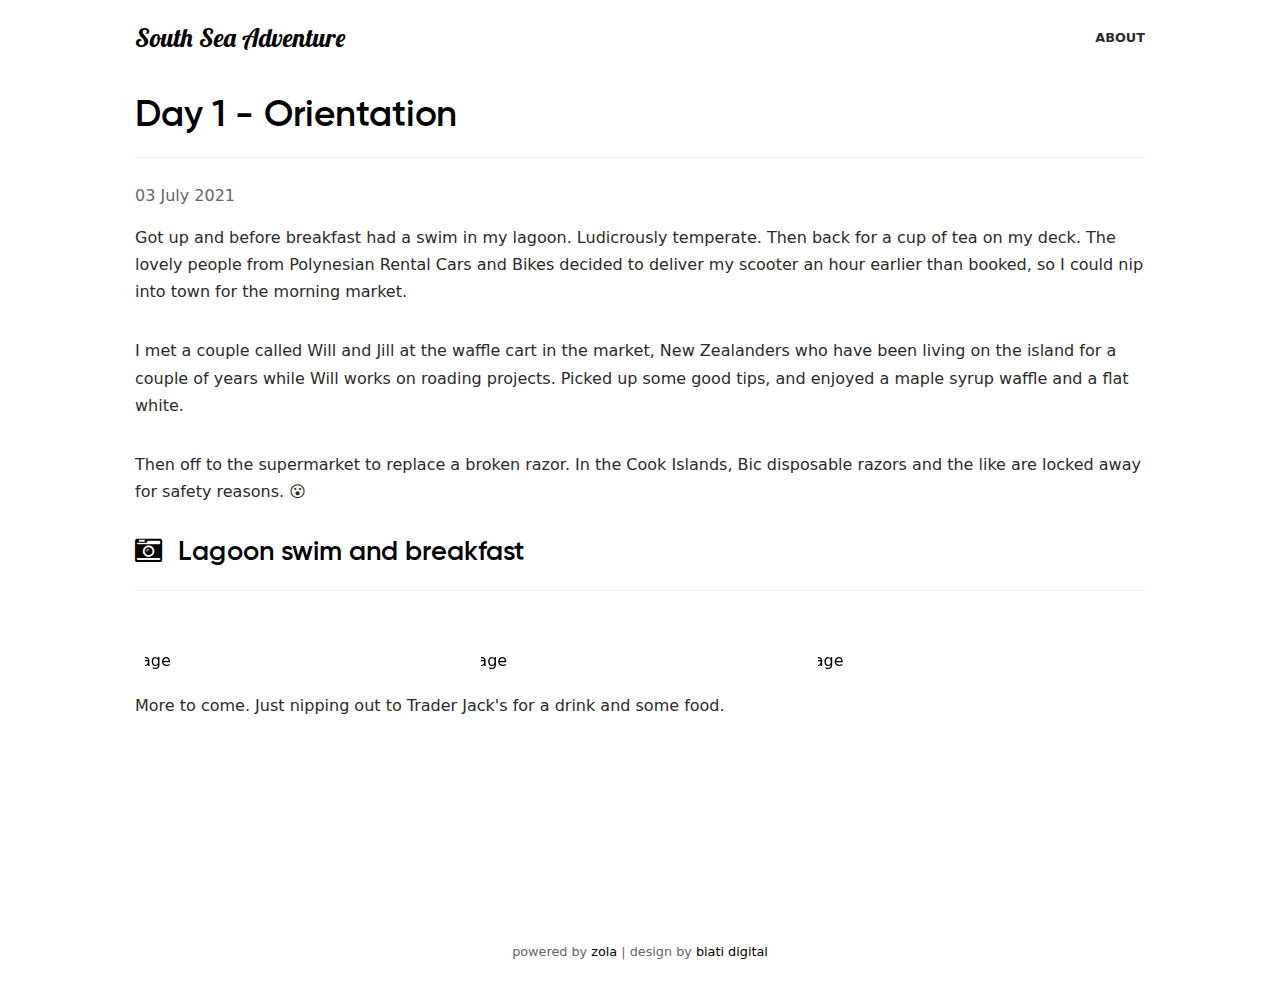
==== 03-sat/index.html @ 9bfd68f0 "Saturday first few photos" ====
<!DOCTYPE html>
<html lang="en">
  <head>
    <meta charset="UTF-8" />
    <meta http-equiv="X-UA-Compatible" content="IE=Edge" />
    <meta name="viewport" content="width=device-width,initial-scale=1,maximum-scale=1,user-scalable=no" />

    <link href="https://fonts.googleapis.com/css?family=Lobster" rel="stylesheet" />
    <link
      rel="stylesheet"
      href="https://stackpath.bootstrapcdn.com/bootstrap/4.3.1/css/bootstrap.min.css"
      integrity="sha384-ggOyR0iXCbMQv3Xipma34MD+dH/1fQ784/j6cY/iJTQUOhcWr7x9JvoRxT2MZw1T"
      crossorigin="anonymous"
      />
    <link rel="stylesheet" href="/css/style.css" />
    <link rel="stylesheet" href="/css/glightbox.min.css" />
    <link rel="stylesheet" href="/site.css" />
    <link rel="stylesheet" href="https://stackpath.bootstrapcdn.com/font-awesome/4.7.0/css/font-awesome.min.css" />

    <title>South Sea Adventure</title>
  </head>

  <body>
    <header class="main-header ">
      <div class="container">
        <div class="row">
          <div class="col-md-12">
            <div class="header-inner">
              
              <a href="https:&#x2F;&#x2F;southseaadventure.tesujimath.org&#x2F;" class="logo" style="font-family: 'Lobster', cursive">South Sea Adventure</a>
              
              <ul class="d-none d-md-block">
                <li><a href="/about">ABOUT</a></li>
              </ul>
            </div>
          </div>
        </div>
      </div>
    </header>

    
<article>
  <section class="section">
    <div class="container">
      <div class="row">
        <div class="col-md-12">

          <div class="header">
            <h1>Day 1 - Orientation</h1>
            
            <span class='divider'/>
            <span>03 July 2021</span>
            
          </div>
          <p>Got up and before breakfast had a swim in my lagoon.  Ludicrously temperate.  Then back for a cup of tea on my deck.  The lovely people from Polynesian Rental Cars and Bikes decided to deliver my scooter an hour earlier than booked, so I could nip into town for the morning market.</p>
<p>I met a couple called Will and Jill at the waffle cart in the market, New Zealanders who have been living on the island for a couple of years while Will works on roading projects.  Picked up some good tips, and enjoyed a maple syrup waffle and a flat white.</p>
<p>Then off to the supermarket to replace a broken razor.  In the Cook Islands, Bic disposable razors and the like are locked away for safety reasons.  😮</p>
<h3>
  <i class="fa fa-camera-retro heading-icon" aria-hidden="true"></i>
  Lagoon swim and breakfast
</h3>


<ul class="box-container three-cols">
<li class="box">
  <div class="inner">
    <a href="https:&#x2F;&#x2F;southseaadventure.tesujimath.org&#x2F;processed_images&#x2F;073013b3dc1598fe00.jpg" class="glightbox">
      <img src="https:&#x2F;&#x2F;southseaadventure.tesujimath.org&#x2F;processed_images&#x2F;ab0aac96ec2b46ff00.jpg" alt="image" />
    </a>
  </div>
</li>
<li class="box">
  <div class="inner">
    <a href="https:&#x2F;&#x2F;southseaadventure.tesujimath.org&#x2F;processed_images&#x2F;36ee185b98c75fb100.jpg" class="glightbox">
      <img src="https:&#x2F;&#x2F;southseaadventure.tesujimath.org&#x2F;processed_images&#x2F;d01ab7ffe433d14200.jpg" alt="image" />
    </a>
  </div>
</li>
<li class="box">
  <div class="inner">
    <a href="https:&#x2F;&#x2F;southseaadventure.tesujimath.org&#x2F;processed_images&#x2F;8b47b6e45bc9f87600.jpg" class="glightbox">
      <img src="https:&#x2F;&#x2F;southseaadventure.tesujimath.org&#x2F;processed_images&#x2F;de14c3e30721081e00.jpg" alt="image" />
    </a>
  </div>
</li>
</ul>
<p>More to come.  Just nipping out to Trader Jack's for a drink and some food.</p>

        </div>
      </div>
    </div>
  </section>
</article>


    <footer class="text-center">
      <div class="wrap copyright">
        powered by
        <a href="https://www.getzola.org/" target="_blank">zola</a>
        | design by
        <a href="https://www.biati.digital" target="_blank">biati digital</a>
      </div>
    </footer>

    <script src="https://cdn.jsdelivr.net/npm/animejs@3.1.0/lib/anime.min.js"></script>
    <script src="/js/valde.min.js"></script>
    <script src="/js/glightbox.min.js"></script>
    <script src="/js/site.js"></script>
    <script>
      var lightbox = GLightbox();
      lightbox.on('open', (target) => {
        console.log('lightbox opened');
      });
      var lightboxDescription = GLightbox({
        selector: '.glightbox2'
      });
      var lightboxVideo = GLightbox({
        selector: '.glightbox3'
      });
      lightboxVideo.on('slide_changed', ({ prev, current }) => {
        console.log('Prev slide', prev);
        console.log('Current slide', current);

        const { slideIndex, slideNode, slideConfig, player } = current;

        if (player) {
          if (!player.ready) {
            // If player is not ready
            player.on('ready', (event) => {
              // Do something when video is ready
            });
          }

          player.on('play', (event) => {
            console.log('Started play');
          });

          player.on('volumechange', (event) => {
            console.log('Volume change');
          });

          player.on('ended', (event) => {
            console.log('Video ended');
          });
        }
      });

      var lightboxInlineIframe = GLightbox({
        selector: '.glightbox4'
      });

      /* var exampleApi = GLightbox({ selector: null });
         exampleApi.insertSlide({
         href: 'https://picsum.photos/1200/800',
         });
         exampleApi.insertSlide({
         width: '500px',
         content: '<p>Example</p>'
         });
         exampleApi.insertSlide({
         href: 'https://www.youtube.com/watch?v=WzqrwPhXmew',
         });
         exampleApi.insertSlide({
         width: '200vw',
         content: document.getElementById('inline-example')
         });
         exampleApi.open(); */
    </script>
  </body>
</html>
---- css/style.css ----
@font-face {
    font-family: 'Gilroy';
    src: local('Gilroy Regular'), local('Gilroy-Regular'), url('./fonts/Gilroy-Regular.woff2') format('woff2'), url('./fonts/Gilroy-Regular.woff') format('woff');
    font-weight: normal;
    font-style: normal;
}

@font-face {
    font-family: 'Gilroy';
    src: local('Gilroy Regular Italic'), local('Gilroy-RegularItalic'), url('./fonts/Gilroy-RegularItalic.woff2') format('woff2'), url('./fonts/Gilroy-RegularItalic.woff') format('woff');
    font-weight: normal;
    font-style: italic;
}

@font-face {
    font-family: 'Gilroy';
    src: local('Gilroy SemiBold'), local('Gilroy-SemiBold'), url('./fonts/Gilroy-SemiBold.woff2') format('woff2'), url('./fonts/Gilroy-SemiBold.woff') format('woff');
    font-weight: 600;
    font-style: normal;
}

@font-face {
    font-family: 'Gilroy';
    src: local('Gilroy Bold'), local('Gilroy-Bold'), url('./fonts/Gilroy-Bold.woff2') format('woff2'), url('./fonts/Gilroy-Bold.woff') format('woff');
    font-weight: bold;
    font-style: normal;
}


html,
body,
div,
span,
applet,
object,
iframe,
h1,
h2,
h3,
h4,
h5,
h6,
p,
blockquote,
pre,
a,
abbr,
acronym,
address,
big,
cite,
code,
del,
dfn,
em,
img,
ins,
kbd,
q,
s,
samp,
small,
strike,
strong,
sub,
sup,
tt,
var,
b,
u,
i,
center,
dl,
dt,
dd,
ol,
ul,
li,
fieldset,
form,
label,
legend,
table,
caption,
tbody,
tfoot,
thead,
tr,
th,
td,
article,
aside,
canvas,
details,
embed,
figure,
figcaption,
footer,
header,
hgroup,
menu,
nav,
output,
ruby,
section,
summary,
time,
mark,
audio,
video {
    margin: 0;
    padding: 0;
    border: 0;
    font-size: 100%;
    font: inherit;
    vertical-align: baseline;
}

/* HTML5 display-role reset for older browsers */
article,
aside,
details,
figcaption,
figure,
footer,
header,
hgroup,
menu,
nav,
section {
    display: block;
}

body {
    line-height: 1;
}

ol,
ul {
    list-style: none;
}

li {
    margin-bottom: 10px;
}

.section {
    padding: 95px 0;
}

body {
    font-family: 'Gilroy', sans-serif;
    background: #fff;
    color: #666;
    font-size: 16px;
    font-family: system-ui, -apple-system, Segoe UI, Roboto, Ubuntu, Cantarell, Noto Sans, sans-serif, BlinkMacSystemFont, '.SFNSText-Regular', sans-serif !important;
}

a,
a:hover {
    text-decoration: none;
    color: #000;
}

.text-center {
    text-align: center;
}

.pair {
    background: #f8f8f8;
}

@media (min-width: 1200px) {
    .container {
        max-width: 1040px;
    }
}

header {
    position: absolute;
    width: 100%;
    top: 0;
    left: 0;
    border-bottom: 1px solid transparent;
    z-index: 999;
    transition: all 0.3s ease-in-out;
}

header.fixed {
    background: #fff;
    border-bottom: 1px solid #cecece;
}

.header-unpin {
    position: fixed;
    opacity: 0;
    transform: translate3d(0, -100%, 0);
    transition: all 0.3s ease-in-out;
}

.header-pin {
    position: fixed;
    background: #fff;
    opacity: 1;
    border-bottom: 1px solid #cecece;
    transform: translate3d(0, 0%, 0);
    transition: all 0.6s ease-in-out;
}

.header-inner {
    padding: 25px 0;
    overflow: hidden;
}

.logo {
    font-family: 'Lobster', cursive;
    color: #000;
    float: left;
    font-size: 1.6em;
}

header ul {
    float: right;
    position: relative;
    top: 4px;
}

header ul li {
    float: left;
    list-style: none;
    margin-left: 25px;
    opacity: 1;
    transition: opacity 0.6s cubic-bezier(0.175, 0.885, 0.32, 1.275);
}

header ul li a {
    color: #2b2b2b;
    font-weight: 600;
    font-size: 0.8em;
}

header ul:hover li {
    opacity: 0.7;
    transition: opacity 0.6s cubic-bezier(0.175, 0.885, 0.32, 1.275);
}
header ul li:hover {
    opacity: 1;
    transition: opacity 0.3s cubic-bezier(0.175, 0.885, 0.32, 1.275);
}
header ul li:hover a {
    color: #000000;
}


h3 {
    font-family: 'Gilroy', sans-serif;
    font-size: 1.7em;
    border-bottom: 1px solid #eee;
    padding-bottom: 25px;
    margin-bottom: 30px;
    font-weight: 600;
    color: #000;
    display: flex;
}

h4 {
    font-family: 'Gilroy', sans-serif;
    margin-bottom: 25px;
    font-weight: 600;
    color: #000;
    font-size: 1.2em;
}

a {
    color: #000;
}

p {
    line-height: 1.7em;
    margin-bottom: 2em;
    color: #2b2b2b;
}

.mcbutton {
    padding: 11px 45px;
    margin-top: 20px;
    display: inline-block;
    border-radius: 4px;
    margin-right: 10px;
    color: #000;
    border: 2px solid #000;
    font-weight: 600;
    font-weight: 700;
    text-transform: uppercase;
    font-size: .7em;
    position: relative;
    width: 100%;
    text-align: center;
}

.mcbutton::before,
.mcbutton::after {
    content: '';
    display: block;
    position: absolute;
    width: 0;
    height: 2px;
    background: #000;
    transition: all 0.2s ease-in-out;
    z-index: 99;
}

.mcbutton::before {
    left: 0;
    top: 0;
}

.mcbutton::after {
    right: 0;
    bottom: 0;
}

.mcbutton:hover::before,
.mcbutton:hover::after {
    width: 100%;
    transition: all 0.4s ease-in-out;
}

.mcbutton span::before,
.mcbutton span::after {
    content: '';
    display: block;
    position: absolute;
    width: 2px;
    height: 0;
    background: #000;
    transition: all 0.3s ease-in-out;
}

.mcbutton span::before {
    left: 0;
    top: 0;
}

.mcbutton span::after {
    right: 0;
    bottom: 0;
}

.mcbutton:hover span::before,
.mcbutton:hover span::after {
    height: 100%;
    transition: all 0.3s ease-in-out;
}

.mcbutton.primary {
    background: #FFC107;
}

.mcbutton.black {
    background: #1b1b1b;
    color: #fff;
}

.lead .mcbutton.primary {
    border-color: #a2a2a2;
}

.lead .mcbutton {
    padding: 16px 45px;
    font-size: 0.6em;
}

.mcbutton i {
    color: inherit;
    font-size: 1.5em;
    margin-right: 10px;
}

a {
    text-decoration: none;
}

ol {
    margin-left: 2em;
    margin-bottom: 2em;
}

ul {
    margin-left: 1em;
    margin-bottom: 0;
}

ul ul {
    margin-left: 1em;
}

strong {
    font-weight: 600;
    color: #1f1f1f;
}

.intro {
    width: 100%;
    margin: 0 auto;
    background: url(../img/head.jpg);
    background-size: cover;
    margin-bottom: 0px;
    height: 100vh;
    width: 100%;
    display: flex;
    align-items: center;
    padding-top: 80px;
    min-height: 579px;
    max-height: 579px;
}

.intro h1 {
    margin-top: 0;
    font-size: 3.3em;
    color: #000;
    font-weight: 100;
    margin-bottom: 35px;
    text-align: center;
}

.tagline {
    color: #3a3a3a;
    margin-bottom: 30px;
    font-weight: 600;
    text-align: center;
    font-size: 17px;
}

.lead {
    margin-bottom: 2em;
}

.lead .mcbutton {
    border-color: #595959;
    cursor: pointer;
}

.heading-icon {
    margin-right: 16px
}

.box-container {
    display: inline-block;
    margin: 0;
    padding: 0;
    margin-top: 1.4em;
    width: 100%;
}

.box {
    list-style-type: none;
    float: left;
    opacity: 0;
    transform: translate3d(0, 40px, 0);
    transition: opacity 0.2s, transform 0.35s;
}

.box.show {
    opacity: 1;
    transform: translate3d(0, 0, 0);
    transition: opacity 0.4s, transform 0.35s;
}

.box .inner {
    padding: 10px;
    position: relative;
}

.box a {
    display: block;
    width: 100%;
    height: auto;
    position: relative;
    overflow: hidden;
}

.box img {
    width: calc(100% + 50px);
    max-width: calc(100% + 50px);
    transition: opacity 0.35s, transform 0.35s;
    transform: translate3d(-40px, 0, 0);
}

.box a::before {
    content: '';
    display: block;
    width: 100%;
    height: 100%;
    position: absolute;
    top: 0;
    left: 0;
    background: #000;
    z-index: 99;
    opacity: 0;
    transition: opacity 0.4s;
}

.three-cols .box {
    width: 100%;
}

.four-cols .box {
    width: 23.1%;
}

.four-cols .box:nth-child(4n+0) {
    margin-right: 0;
}

.four-cols .box:nth-child(4n+1) {
    clear: both;
    margin-left: 0;
}

.options-list {
    width: 700px;
    margin: 0 auto;
    border: 1px solid #ececec;
    border-radius: 2px;
}

.options-list .option {
    overflow: hidden;
    border-bottom: 1px solid #ececec;
}

.options-list .option .name {
    font-weight: 600;
    display: inline-block;
    width: 23%;
    float: left;
    text-align: left;
    padding: 14px 17px;
    color: #000;
    font-size: 0.89em;
    font-family: system-ui, -apple-system, Segoe UI, Roboto, Ubuntu, Cantarell, Noto Sans, sans-serif, BlinkMacSystemFont, '.SFNSText-Regular', sans-serif !important;
}

.options-list .option .value {
    display: inline-block;
    width: 65%;
    float: left;
    padding: 14px 17px;
    text-align: left;
    line-height: 1.7em;
    font-size: 0.89em;
    border-left: 1px solid #eee;
    font-family: system-ui, -apple-system, Segoe UI, Roboto, Ubuntu, Cantarell, Noto Sans, sans-serif, BlinkMacSystemFont, '.SFNSText-Regular', sans-serif !important;
}

.options-list .option .type {
    color: #ed7205;
    font-weight: 600;
}

.params-list {
    margin-bottom: 11em;
}

.option-code {
    width: 700px;
    margin: 0 auto;
    border: 1px solid #ececec;
    border-radius: 2px;
    padding-left: 20px;
    padding-top: 0;
    margin-bottom: 48px;
}

.inline-inner {
    padding: 40px;
}

.inline-close-btn {
    background: #FFC107;
    width: 200px;
    display: block;
    margin: auto;
    height: 53px;
    text-align: center;
    line-height: 53px;
    font-weight: 600;
    font-size: 15px;
    border-radius: 5px;
    border: 2px solid #eee;
}

.inline-close-btn:hover {
    border-color: #000;
}

.especifications {
    width: 100%;
    max-width: 543px;
    margin: auto;
}
.especifications ul {
    margin-top: 40px;
    margin-bottom: 40px;
}
.especifications li {
    text-align: left;
    list-style: initial;
    margin-bottom: 15px;
    font-weight: 600;
    font-size: 16px;
    color: #2b2b2b;
    opacity: 0;
    line-height: 1.7em;
    transform: translate3d(-10px, 0, 0);
}

.especifications li.show {
    opacity: 1;
    transform: translate3d(0, 0, 0);
    transition: all 0.3s ease-in-out;
}

.especifications li i {
    color: #000;
}


.footer-btns {
    margin-top: 50px;
}

footer {
    text-align: center;
    color: #666;
    margin: 2rem 0;
}

footer a {
    color: #000;
}

.copyright {
    font-size: 0.8em;
}


@media (min-width: 390px) {
    .three-cols .box {
        width: 50%;
    }
}


@media (min-width: 576px) {
    .intro h1 {
        font-size: 4.3em;
    }

    .intro {
        max-height: 70vh;
        min-height: 640px;
        padding-top: 0px;
    }

    .intro h1,
    .tagline {
        text-align: left;
    }

    .tagline {
        font-size: 100%;
    }

    .three-cols .box {
        width: 33.3%;
    }

    .three-cols .box:nth-child(3n+0) {
        margin-right: 0;
    }

    .three-cols .box:nth-child(3n+1) {
        margin-left: 0;
    }

    .mcbutton {
        width: auto;
    }
}


@media (min-width: 992px) {
    .box:hover img {
        transform: translate3d(0, 0, 0);
        transition: opacity 0.35s, transform 0.35s;
    }

    .box:hover a::before {
        opacity: 0.3;
        transition: opacity 0.5s;
    }
}


/* path {
    stroke-opacity: 0;
}

path.hw {
    stroke-opacity: 1;
}
 */
---- site.css ----
.posts section{margin:75px 0 0 0}.intro h1{color:#fff}.tagline{color:#fff}header.homepage ul li a{color:#fff}article h1,article h2{font-family:'Gilroy', sans-serif;border-bottom:1px solid #eee;padding-bottom:25px;margin-bottom:30px;font-weight:600;color:#000;display:flex}article h1{font-size:2.3em}article h2{font-size:2em}article .header{margin-bottom:20px}.posts .header-date{margin-bottom:10px}.posts .mcbutton{margin-top:10px;margin-bottom:10px}.posts section{padding-bottom:20px;margin-bottom:80px;border-bottom:1px solid #eee}footer{margin-top:100px}
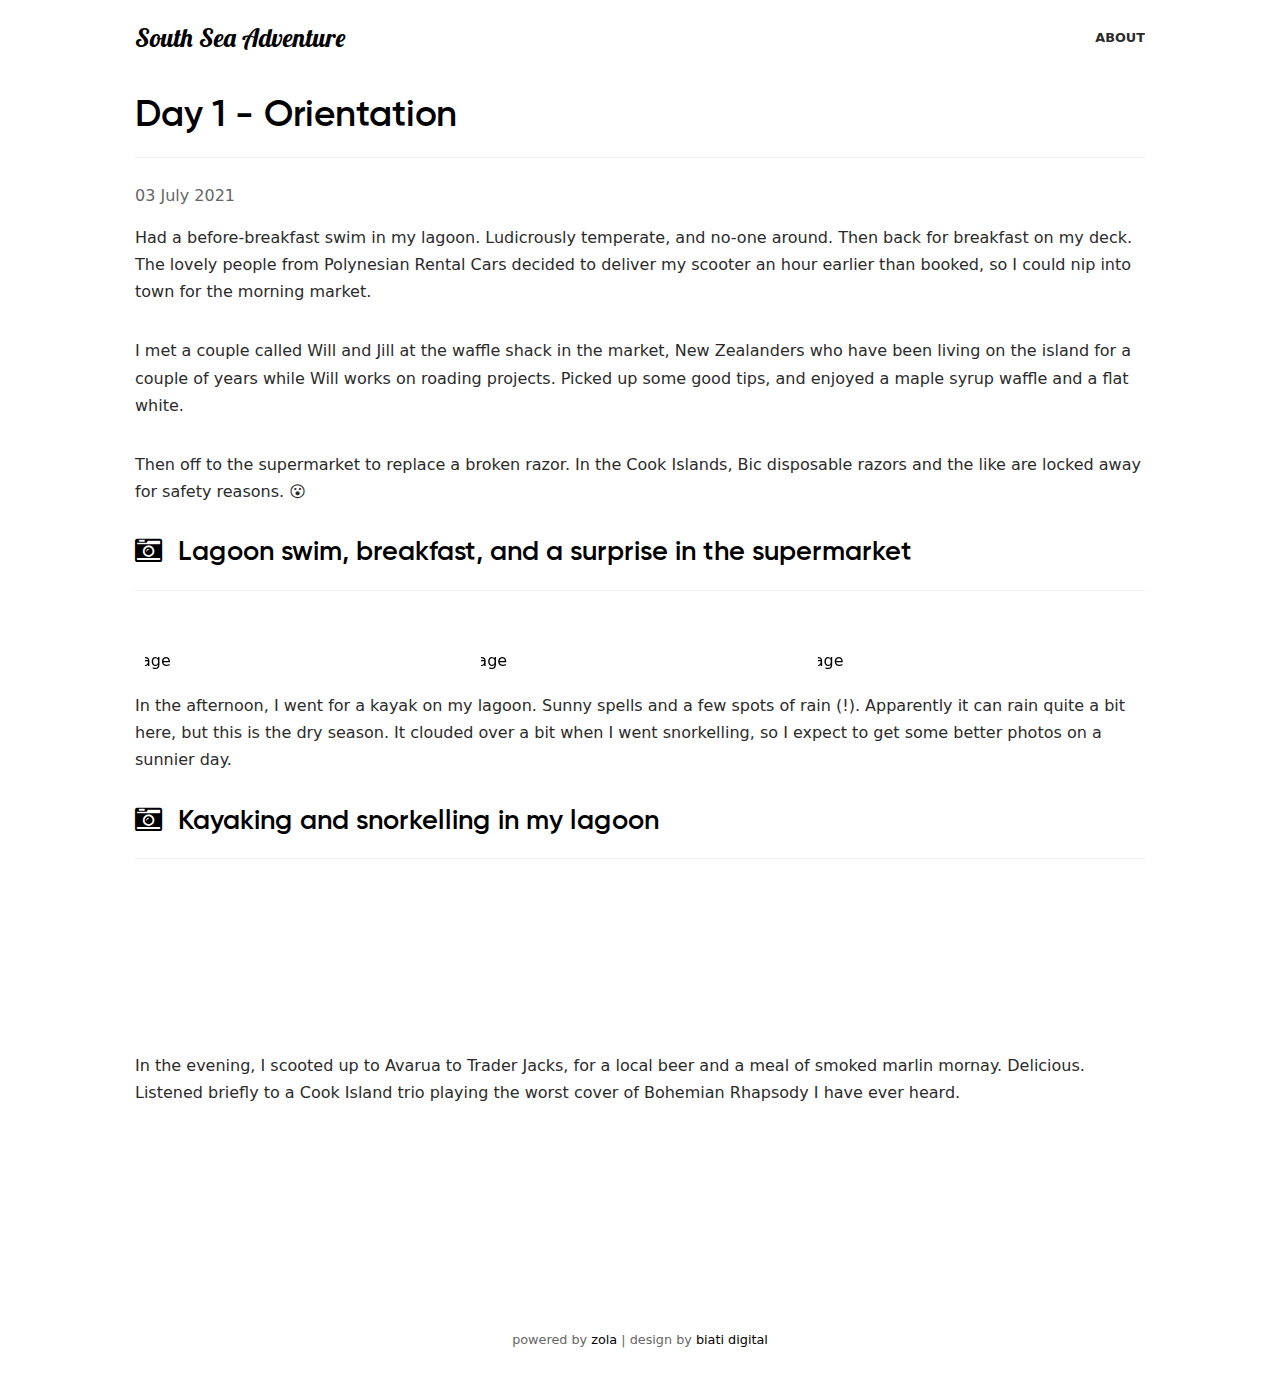
==== commit d3400874: "Remainder of Saturday's photos" ====
--- a/03-sat/index.html
+++ b/03-sat/index.html
@@ -52,12 +52,12 @@
             <span>03 July 2021</span>
             
           </div>
-          <p>Got up and before breakfast had a swim in my lagoon.  Ludicrously temperate.  Then back for a cup of tea on my deck.  The lovely people from Polynesian Rental Cars and Bikes decided to deliver my scooter an hour earlier than booked, so I could nip into town for the morning market.</p>
-<p>I met a couple called Will and Jill at the waffle cart in the market, New Zealanders who have been living on the island for a couple of years while Will works on roading projects.  Picked up some good tips, and enjoyed a maple syrup waffle and a flat white.</p>
+          <p>Had a before-breakfast swim in my lagoon.  Ludicrously temperate, and no-one around.  Then back for breakfast on my deck.  The lovely people from Polynesian Rental Cars decided to deliver my scooter an hour earlier than booked, so I could nip into town for the morning market.</p>
+<p>I met a couple called Will and Jill at the waffle shack in the market, New Zealanders who have been living on the island for a couple of years while Will works on roading projects.  Picked up some good tips, and enjoyed a maple syrup waffle and a flat white.</p>
 <p>Then off to the supermarket to replace a broken razor.  In the Cook Islands, Bic disposable razors and the like are locked away for safety reasons.  😮</p>
 <h3>
   <i class="fa fa-camera-retro heading-icon" aria-hidden="true"></i>
-  Lagoon swim and breakfast
+  Lagoon swim, breakfast, and a surprise in the supermarket
 </h3>
 
 
@@ -84,7 +84,72 @@
   </div>
 </li>
 </ul>
-<p>More to come.  Just nipping out to Trader Jack's for a drink and some food.</p>
+<p>In the afternoon, I went for a kayak on my lagoon.  Sunny spells and a few spots of rain (!).  Apparently it can rain quite a bit here, but this is the dry season.  It clouded over a bit when I went snorkelling, so I expect to get some better photos on a sunnier day.</p>
+<h3>
+  <i class="fa fa-camera-retro heading-icon" aria-hidden="true"></i>
+  Kayaking and snorkelling in my lagoon
+</h3>
+
+
+<ul class="box-container three-cols">
+<li class="box">
+  <div class="inner">
+    <a href="https:&#x2F;&#x2F;southseaadventure.tesujimath.org&#x2F;processed_images&#x2F;e9b612879528c8ee00.jpg" class="glightbox">
+      <img src="https:&#x2F;&#x2F;southseaadventure.tesujimath.org&#x2F;processed_images&#x2F;995d6d18e50ae22b00.jpg" alt="image" />
+    </a>
+  </div>
+</li>
+<li class="box">
+  <div class="inner">
+    <a href="https:&#x2F;&#x2F;southseaadventure.tesujimath.org&#x2F;processed_images&#x2F;fefb147c8fd61c9400.jpg" class="glightbox">
+      <img src="https:&#x2F;&#x2F;southseaadventure.tesujimath.org&#x2F;processed_images&#x2F;114f84d660ef808b00.jpg" alt="image" />
+    </a>
+  </div>
+</li>
+<li class="box">
+  <div class="inner">
+    <a href="https:&#x2F;&#x2F;southseaadventure.tesujimath.org&#x2F;processed_images&#x2F;b264791f6ace0b6000.jpg" class="glightbox">
+      <img src="https:&#x2F;&#x2F;southseaadventure.tesujimath.org&#x2F;processed_images&#x2F;d6c552ca4202f4a300.jpg" alt="image" />
+    </a>
+  </div>
+</li>
+<li class="box">
+  <div class="inner">
+    <a href="https:&#x2F;&#x2F;southseaadventure.tesujimath.org&#x2F;processed_images&#x2F;b4de8f78d6edc55500.jpg" class="glightbox">
+      <img src="https:&#x2F;&#x2F;southseaadventure.tesujimath.org&#x2F;processed_images&#x2F;bc86bdacd021e87e00.jpg" alt="image" />
+    </a>
+  </div>
+</li>
+<li class="box">
+  <div class="inner">
+    <a href="https:&#x2F;&#x2F;southseaadventure.tesujimath.org&#x2F;processed_images&#x2F;2b431d126682f0b300.jpg" class="glightbox">
+      <img src="https:&#x2F;&#x2F;southseaadventure.tesujimath.org&#x2F;processed_images&#x2F;fc1a7ad7c2a646fd00.jpg" alt="image" />
+    </a>
+  </div>
+</li>
+<li class="box">
+  <div class="inner">
+    <a href="https:&#x2F;&#x2F;southseaadventure.tesujimath.org&#x2F;processed_images&#x2F;d91e54ef0331182700.jpg" class="glightbox">
+      <img src="https:&#x2F;&#x2F;southseaadventure.tesujimath.org&#x2F;processed_images&#x2F;25be6cd0db5f3d1200.jpg" alt="image" />
+    </a>
+  </div>
+</li>
+<li class="box">
+  <div class="inner">
+    <a href="https:&#x2F;&#x2F;southseaadventure.tesujimath.org&#x2F;processed_images&#x2F;9f22e571a855991300.jpg" class="glightbox">
+      <img src="https:&#x2F;&#x2F;southseaadventure.tesujimath.org&#x2F;processed_images&#x2F;b0c732029d2c0e1600.jpg" alt="image" />
+    </a>
+  </div>
+</li>
+<li class="box">
+  <div class="inner">
+    <a href="https:&#x2F;&#x2F;southseaadventure.tesujimath.org&#x2F;processed_images&#x2F;db17b9b89277013300.jpg" class="glightbox">
+      <img src="https:&#x2F;&#x2F;southseaadventure.tesujimath.org&#x2F;processed_images&#x2F;5468e665a04207af00.jpg" alt="image" />
+    </a>
+  </div>
+</li>
+</ul>
+<p>In the evening, I scooted up to Avarua to Trader Jacks, for a local beer and a meal of smoked marlin mornay.  Delicious.  Listened briefly to a Cook Island trio playing the worst cover of Bohemian Rhapsody I have ever heard.</p>
 
         </div>
       </div>
